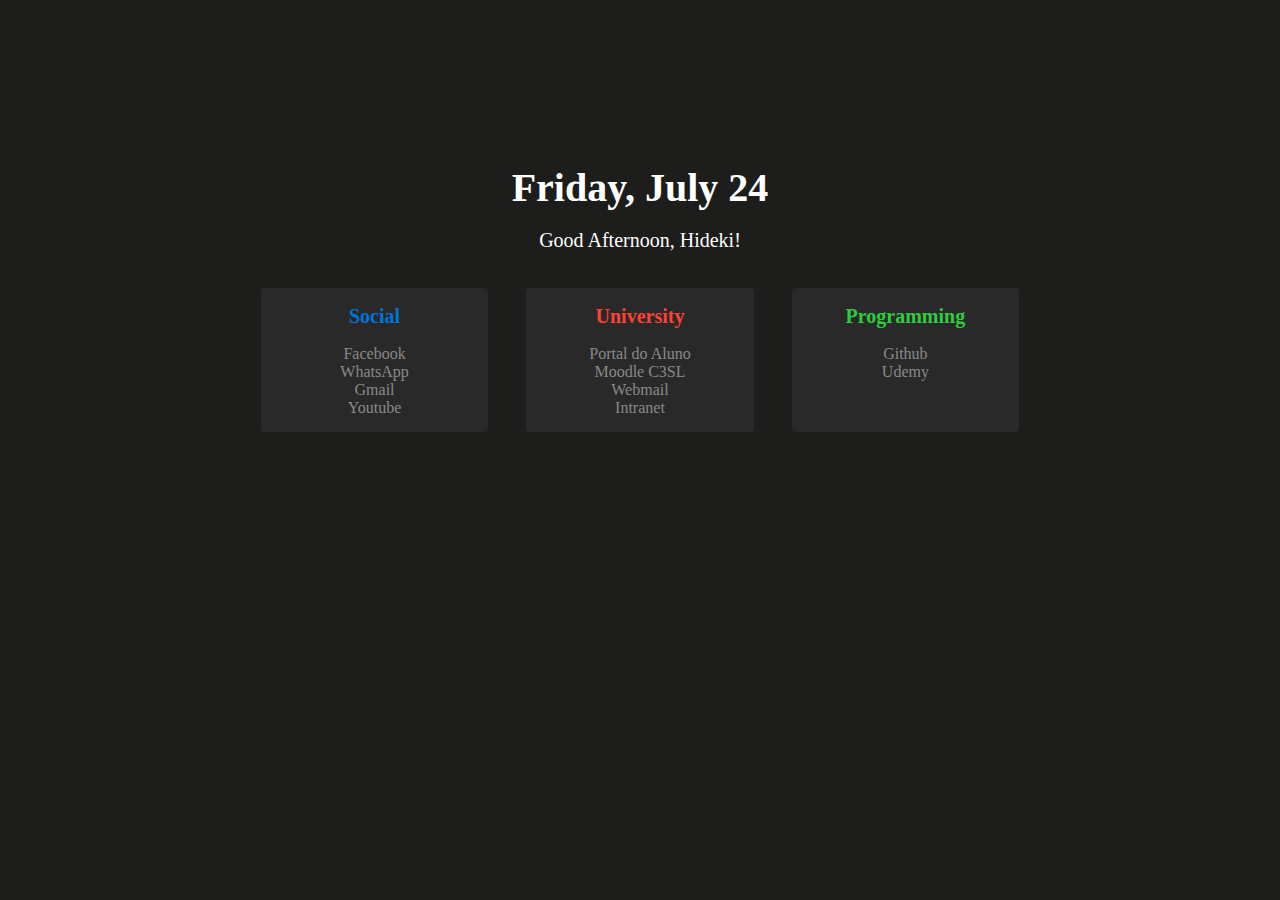
==== startpage.html @ 1b9d859f "name change of files" ====
<!DOCTYPE html>

<html>

    <head>

        <title>
            Kimura's Homepage
        </title>

        <link rel="stylesheet" type="text/css" href="css/startpage-style.css">
        <link href="https://fonts.googleapis.com/css2?family=Open+Sans:wght@300;400;600;700&display=swap" rel="stylesheet"> 

    </head>

    <body>


        <div id="outer-box">

            <div id="info-box">
              
                <p>
                    <span id="calendar">Date</span><br><br>
                    <span id="greeting">Hello, Hideki!</span>
                </p>

            </div>

            <div id="social-box" class="content-box">
                <h2>Social</h2>
                <p>
                    <a class="social-tag" href="https://www.facebook.com/">Facebook</a><br>
                    <a class="social-tag" href="https://web.whatsapp.com/">WhatsApp</a><br>
                    <a class="social-tag" href="https://mail.google.com/mail/u/0/">Gmail</a><br>
                    <a class="social-tag" href="https://www.youtube.com/">Youtube</a><br>
                </p>
            </div>

            <div class="space-box"></div>

            <div id="university-box" class="content-box">
                <h2>University</h2>
                <p>
                    <a class="university-tag" href="https://portaldoaluno.ufpr.br/aluno/">Portal do Aluno</a><br>
                    <a class="university-tag" href="https://moodle.c3sl.ufpr.br/">Moodle C3SL</a><br>
                    <a class="university-tag" href="https://webmail.inf.ufpr.br/">Webmail</a><br>
                    <a class="university-tag" href="https://intranet.ufpr.br/intranet/public/principal.action">Intranet</a><br>
                </p>
            </div>

            <div class="space-box"></div>

            <div id="programming-box" class="content-box">
                <h2>Programming</h2>
                <p>
                    <a class="programming-tag" href="https://github.com/">Github</a><br>
                    <a class="programming-tag" href="https://www.udemy.com/">Udemy</a><br>
                </p>
            </div>

        </div>

        <script src="js/startpage-script.js"></script>

    </body>

</html>
---- css/startpage-style.css ----
body {
    background-color: #1d1d1b;
}

#outer-box {
    margin: 13% 20% 0 20%;
    color: white;
}

#info-box {
    text-align: center;
    padding-bottom: 20px;

}

#calendar {
    font-size: 40px;
    font-weight: bold;
}

#greeting {
    font-size: 20px;
}

.content-box {
    background-color: #292929;
    width: 30%;
    float: left; 
    text-align: center;
    border-radius: 2%;
}

a {
    text-decoration: none;
    color: #898989;
}

h2 {
    font-size: 20px;
}

.social-tag:hover {
    color: #0074D9;
    font-weight: 400;
}

.university-tag:hover {
    color: #FF4136;
    font-weight: 400;
}

.programming-tag:hover {
    color: #2ECC40;
    font-weight: 400;
}

#social-box h2 {
    color: #0074D9;
}

#university-box h2 {
    color: #FF4136;
}

#programming-box h2 {
    color: #2ECC40;
}


.content-box p {
    color: #898989;
}

.space-box {
    padding: 2.5%;
    float: left;
}
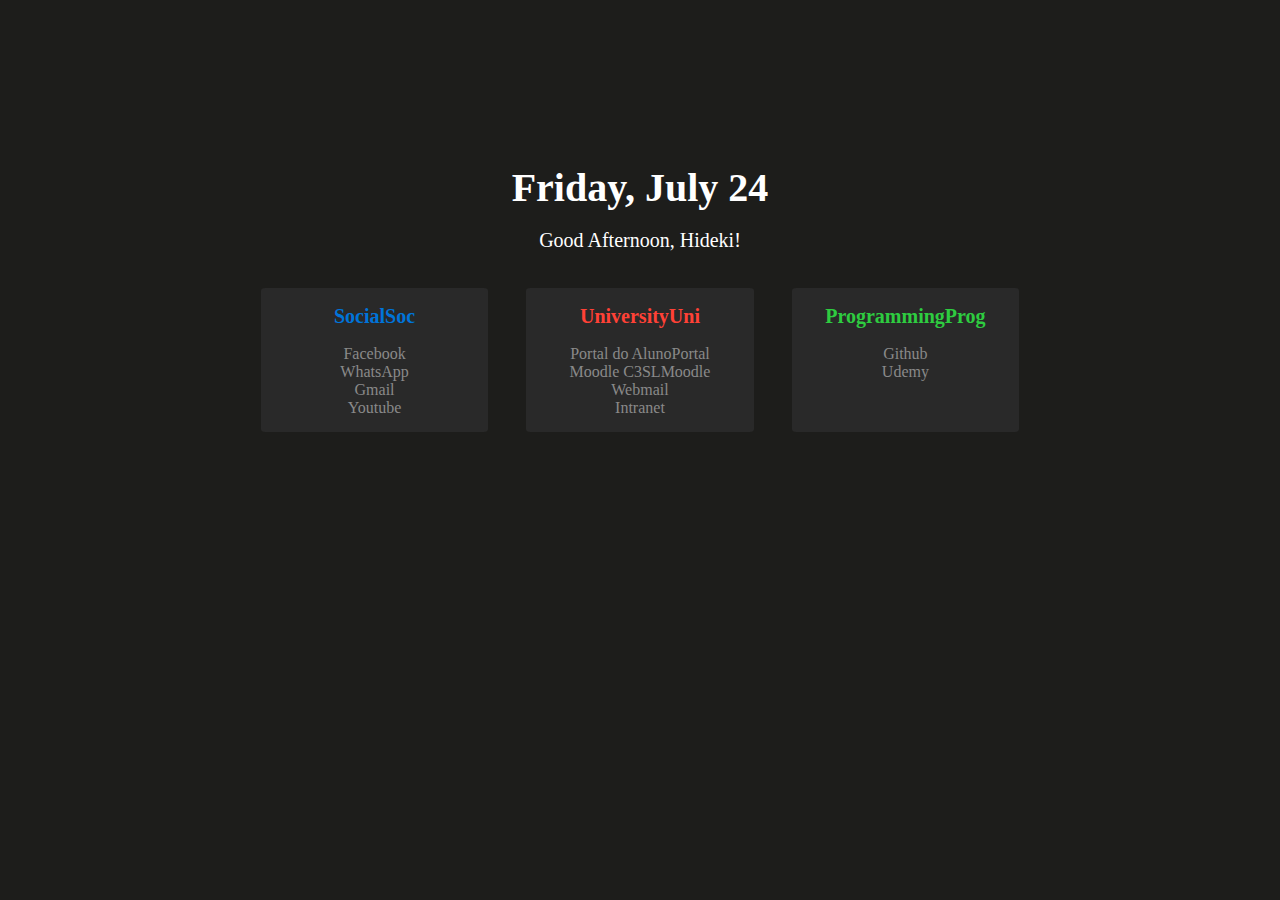
==== commit ee070073: "m" ====
--- a/startpage.html
+++ b/startpage.html
@@ -2,10 +2,12 @@
 
 <html>
 
+    <meta name="viewport" content="width=device-width, initial-scale=1">
+
     <head>
 
         <title>
-            Kimura's Homepage
+            Startpage
         </title>
 
         <link rel="stylesheet" type="text/css" href="css/startpage-style.css">
@@ -15,53 +17,56 @@
 
     <body>
 
-
         <div id="outer-box">
 
-            <div id="info-box">
-              
-                <p>
-                    <span id="calendar">Date</span><br><br>
-                    <span id="greeting">Hello, Hideki!</span>
-                </p>
+            <div id="outer-box-content">
 
-            </div>
+                <div id="info-box">
+                
+                    <p>
+                        <span id="calendar">Date</span><br><br>
+                        <span id="greeting">Hello, Hideki!</span>
+                    </p>
 
-            <div id="social-box" class="content-box">
-                <h2>Social</h2>
-                <p>
-                    <a class="social-tag" href="https://www.facebook.com/">Facebook</a><br>
-                    <a class="social-tag" href="https://web.whatsapp.com/">WhatsApp</a><br>
-                    <a class="social-tag" href="https://mail.google.com/mail/u/0/">Gmail</a><br>
-                    <a class="social-tag" href="https://www.youtube.com/">Youtube</a><br>
-                </p>
-            </div>
+                </div>
 
-            <div class="space-box"></div>
+                <div id="social-box" class="content-box">
+                    <h2><span class="full-text">Social</span><span class="short-text">Soc</span></h2>
+                    <p>
+                        <a class="social-tag" href="https://www.facebook.com/">Facebook</a><br>
+                        <a class="social-tag" href="https://web.whatsapp.com/">WhatsApp</a><br>
+                        <a class="social-tag" href="https://mail.google.com/mail/u/0/">Gmail</a><br>
+                        <a class="social-tag" href="https://www.youtube.com/">Youtube</a><br>
+                    </p>
+                </div>
 
-            <div id="university-box" class="content-box">
-                <h2>University</h2>
-                <p>
-                    <a class="university-tag" href="https://portaldoaluno.ufpr.br/aluno/">Portal do Aluno</a><br>
-                    <a class="university-tag" href="https://moodle.c3sl.ufpr.br/">Moodle C3SL</a><br>
-                    <a class="university-tag" href="https://webmail.inf.ufpr.br/">Webmail</a><br>
-                    <a class="university-tag" href="https://intranet.ufpr.br/intranet/public/principal.action">Intranet</a><br>
-                </p>
-            </div>
+                <div class="space-box"></div>
 
-            <div class="space-box"></div>
+                <div id="university-box" class="content-box">
+                    <h2><span class="full-text">University</span><span class="short-text">Uni</span></h2>
+                    <p>
+                        <a class="university-tag" href="https://portaldoaluno.ufpr.br/aluno/"><span class="full-text">Portal do Aluno</span><span class="short-text">Portal</span></a><br>
+                        <a class="university-tag" href="https://moodle.c3sl.ufpr.br/"><span class="full-text">Moodle C3SL</span><span class="short-text">Moodle</span></a><br>
+                        <a class="university-tag" href="https://webmail.inf.ufpr.br/">Webmail</a><br>
+                        <a class="university-tag" href="https://intranet.ufpr.br/intranet/public/principal.action">Intranet</a><br>
+                    </p>
+                </div>
 
-            <div id="programming-box" class="content-box">
-                <h2>Programming</h2>
-                <p>
-                    <a class="programming-tag" href="https://github.com/">Github</a><br>
-                    <a class="programming-tag" href="https://www.udemy.com/">Udemy</a><br>
-                </p>
+                <div class="space-box"></div>
+
+                <div id="programming-box" class="content-box">
+                    <h2><span class="full-text">Programming</span><span class="short-text">Prog</span></h2>
+                    <p>
+                        <a class="programming-tag" href="https://github.com/">Github</a><br>
+                        <a class="programming-tag" href="https://www.udemy.com/">Udemy</a><br>
+                    </p>
+                </div>
+
             </div>
 
         </div>
 
-        <script src="js/startpage-script.js"></script>
+        <script type="text/javascript" src="js/startpage-script.js"></script>
 
     </body>
 
